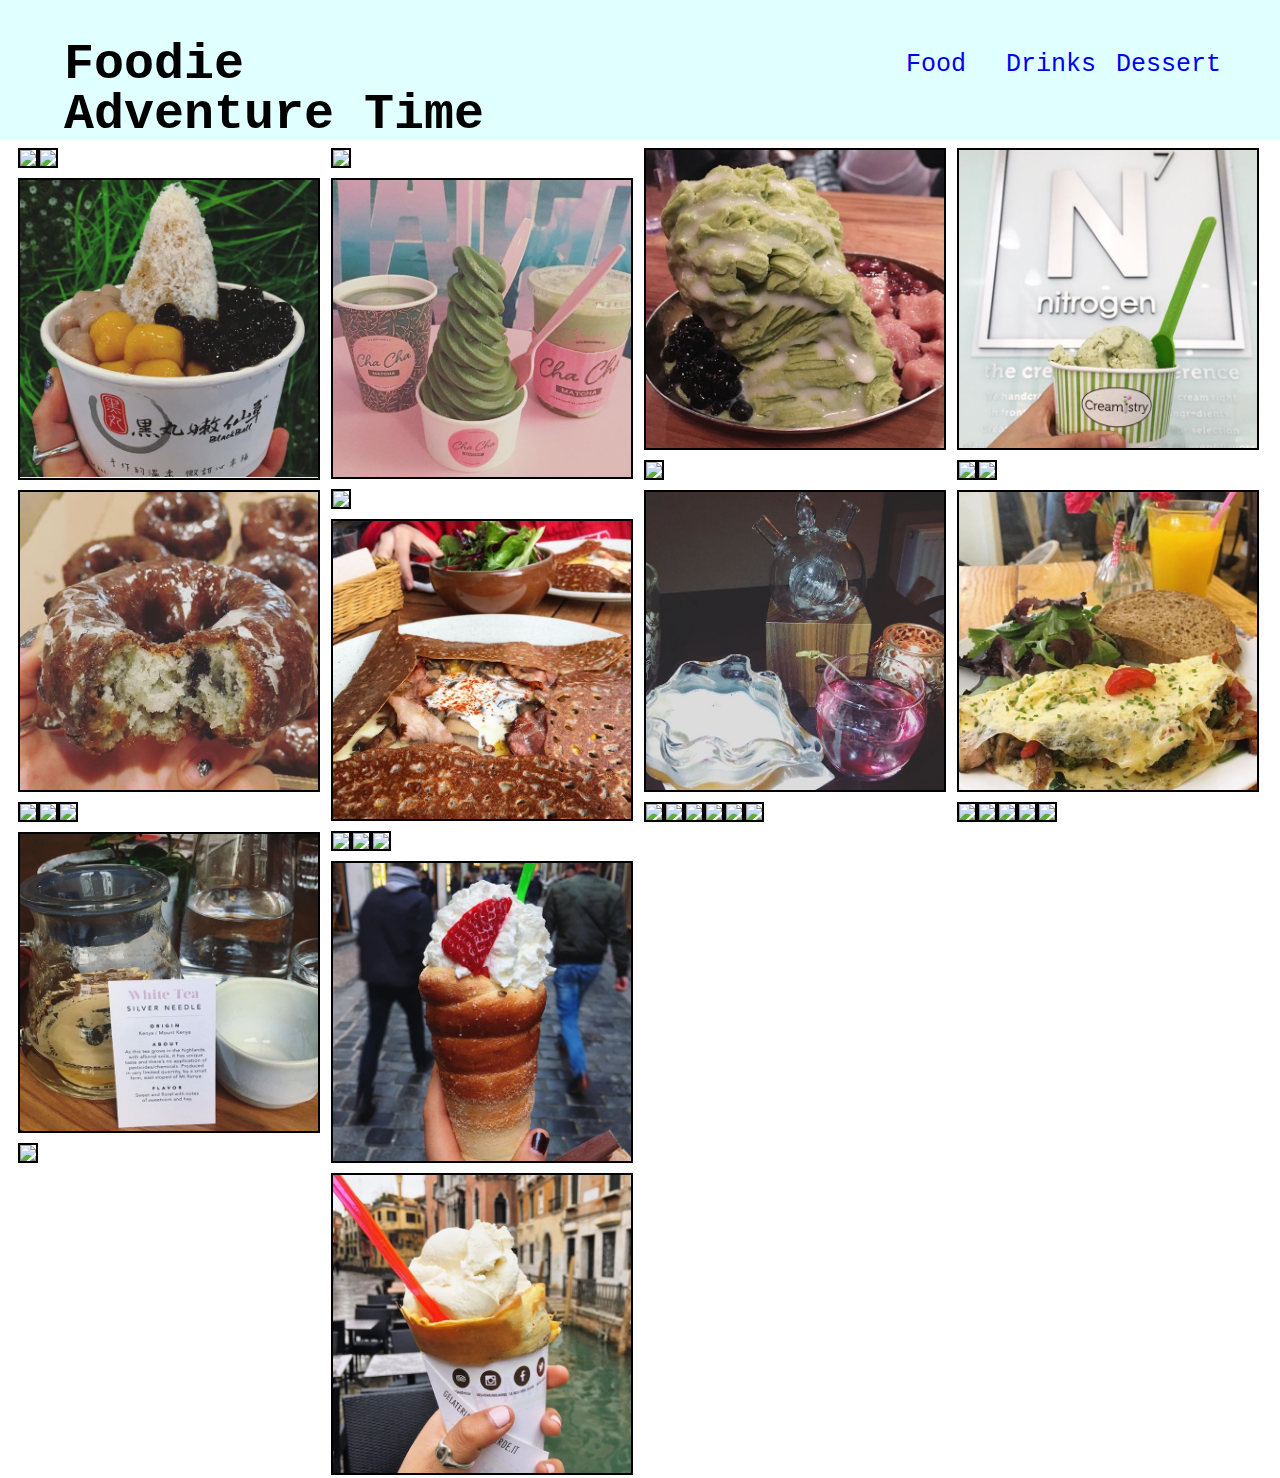
==== Midterm_01/index.html @ b737c0ab "midterm" ====
<!DOCTYPE html>
<html>
<head>
	<title>Foodie Adventure Time</title>
	<link rel="stylesheet" type="text/css" href="css/style.css">
</head>
<body>
<header>
	<nav class="clear-fix">
		<h1 id="logo">Foodie Adventure Time</h1>
		<ul id="main-nav">
			<li><a href="food.html">Food</a></li>
			<li><a href="drinks.html">Drinks</a></li>
			<li><a href="desserts.html">Dessert</a></li>
		</ul>
	</nav>
</header>

<div class="container-images">

<div class="row"> 
  <div class="column">
    <img src="img/matcha.jpg">
    <img src="img/berlin.jpg">
    <img src="img/black.jpg">
    <img src="img/blueberry.jpg">
    <img src="img/burger.jpg">
    <img src="img/cauldron.jpg">
    <img src="img/poke.jpg">
     <img src="img/white.jpg">
    <img src="img/wings.jpg">
  </div>
  <div class="column">
    <img src="img/nekter.jpg">
    <img src="img/chacha.jpg">
    <img src="img/cioppino.jpg">
    <img src="img/crepe.jpg">
    <img src="img/daikokuya.jpg">
    <img src="img/dole.jpg">
    <img src="img/cc.jpg">
    <img src="img/trdlo.jpg">
    <img src="img/venice.jpg">
  </div> 
  <div class="column">
    <img src="img/grace.jpg">
    <img src="img/greecologies.jpg">
    <img src="img/hemingway.jpg">
    <img src="img/ladym.jpg">
    <img src="img/lemonade.jpg">
    <img src="img/linx.jpg">
    <img src="img/loop.jpg">
    <img src="img/zero.jpg">
    <img src="img/snooze.jpg">
  </div>
  <div class="column">
    <img src="img/nitrogen.jpg">
    <img src="img/rw.jpg">
    <img src="img/sangria.jpg">
    <img src="img/omelegg.jpg">
    <img src="img/pancake.jpg">
    <img src="img/pokpok.jpg">
    <img src="img/roasting.jpg">
    <img src="img/salt.jpg">
    <img src="img/baguette.jpg">
  </div>
  </div>
</div>


</body>
</html>
---- Midterm_01/css/style.css ----
/* universal selector, apply this to everything on the page and get rid of the default margins and padding*/
* {
	margin:0;
	padding:0;
}

header {
	width:100%;
	height: 100px;
	background-color: #E0FFFF;
	font-family: "Courier New";
	font-size:25px;
	padding-top:40px;
}

header nav {
	width: 90%;
	height:50%;
	margin: 0 auto;
}


/* Create four equal columns that floats next to each other */
.container-images {
	max-width: 100%;
	margin: auto; 
}
.column {
    float: left;
    width: 23.50009%;
    padding-right: .6%;
    padding-left:.6%;
    margin-bottom: 1px;

}

.column img {
    margin-top: 10px;
    width: 100%;
    height: auto;
    outline-style: solid;
    outline-color: black;
    outline-width: 2px; 

}
.container {
	position: relative;
	width:100%;
}

.baguette_polaroid{
	/*margin-left: 100px;*/
}
.row{
	margin-left:1%;
	/*margin-right:2%;*/
	position: absolute;
}
/* Clear floats after the columns */
.row:after {
    content: "";
    display: table;
    clear: both;
    position: absolute;
}

/*whenever we float, we need to apply this clearfix to the parent/wrapper/container element*/
.clear-fix::after {
	content: '';
	display: block;
	clear: both;
}

#logo {
	max-width: 40%;
	float: left;
	line-height: 50px;
}
	
#logo a {
	text-decoration: none;
}

#main-nav{
	max-width: 60%;
	float: right;
	list-style-type: none;
	line-height: 50px;
}

#main-nav li {
	display: inline-block;
	width: 100px;
	text-align: center;
}

#main-nav a {
	display: block;
	text-decoration: none;
	transition: all 500ms ease-in-out;
}

#main-nav a:hover {
	background-color: black;
	color:white;
}
.polaroid {
    position: relative;
    width: 100%;
    display: inline-block;
    margin-right: 30px;
   	    
}

.polaroid img {
    width:96%;
    height:auto;
    border: 10px solid #F8F8FF;
    outline-style: solid;
    outline-color: black;
    outline-width: 2px; 
    border-bottom: 100px solid #F8F8FF;

}
.thumb {
	position: relative;
}

.text{
	width:100%;
	/*height:100px;*/
	position:relative;
	/*z-index: 10000;*/
	text-align:center;
	/*margin-right: 20px;*/
	margin-left:5px;
}

.polaroid p { 
    position: absolute;
    text-align: center;
    /*top: 210px;*/
    /*right: 300px;*/
    width: 100%;
    bottom: 15px;
    font: 400 15px 'Courier New';
    color: black;
    /*margin-left: 10px;*/

}

/* Responsive layout - makes a two column-layout instead of four columns */
@media (max-width: 800px) {
    .column {
        width: 50%;
    }
}

/* Responsive layout - makes the two columns stack on top of each other instead of next to each other */
@media (max-width: 600px) {
    .column {
        width: 100%;
   }
/*tablet*/
@media screen and (min-width: 768x) and (max-width: 1024px) {
	#logo {
		clear: both;
		max-width: 100%;
		width: 100%;
		text-align: center;
	}
}
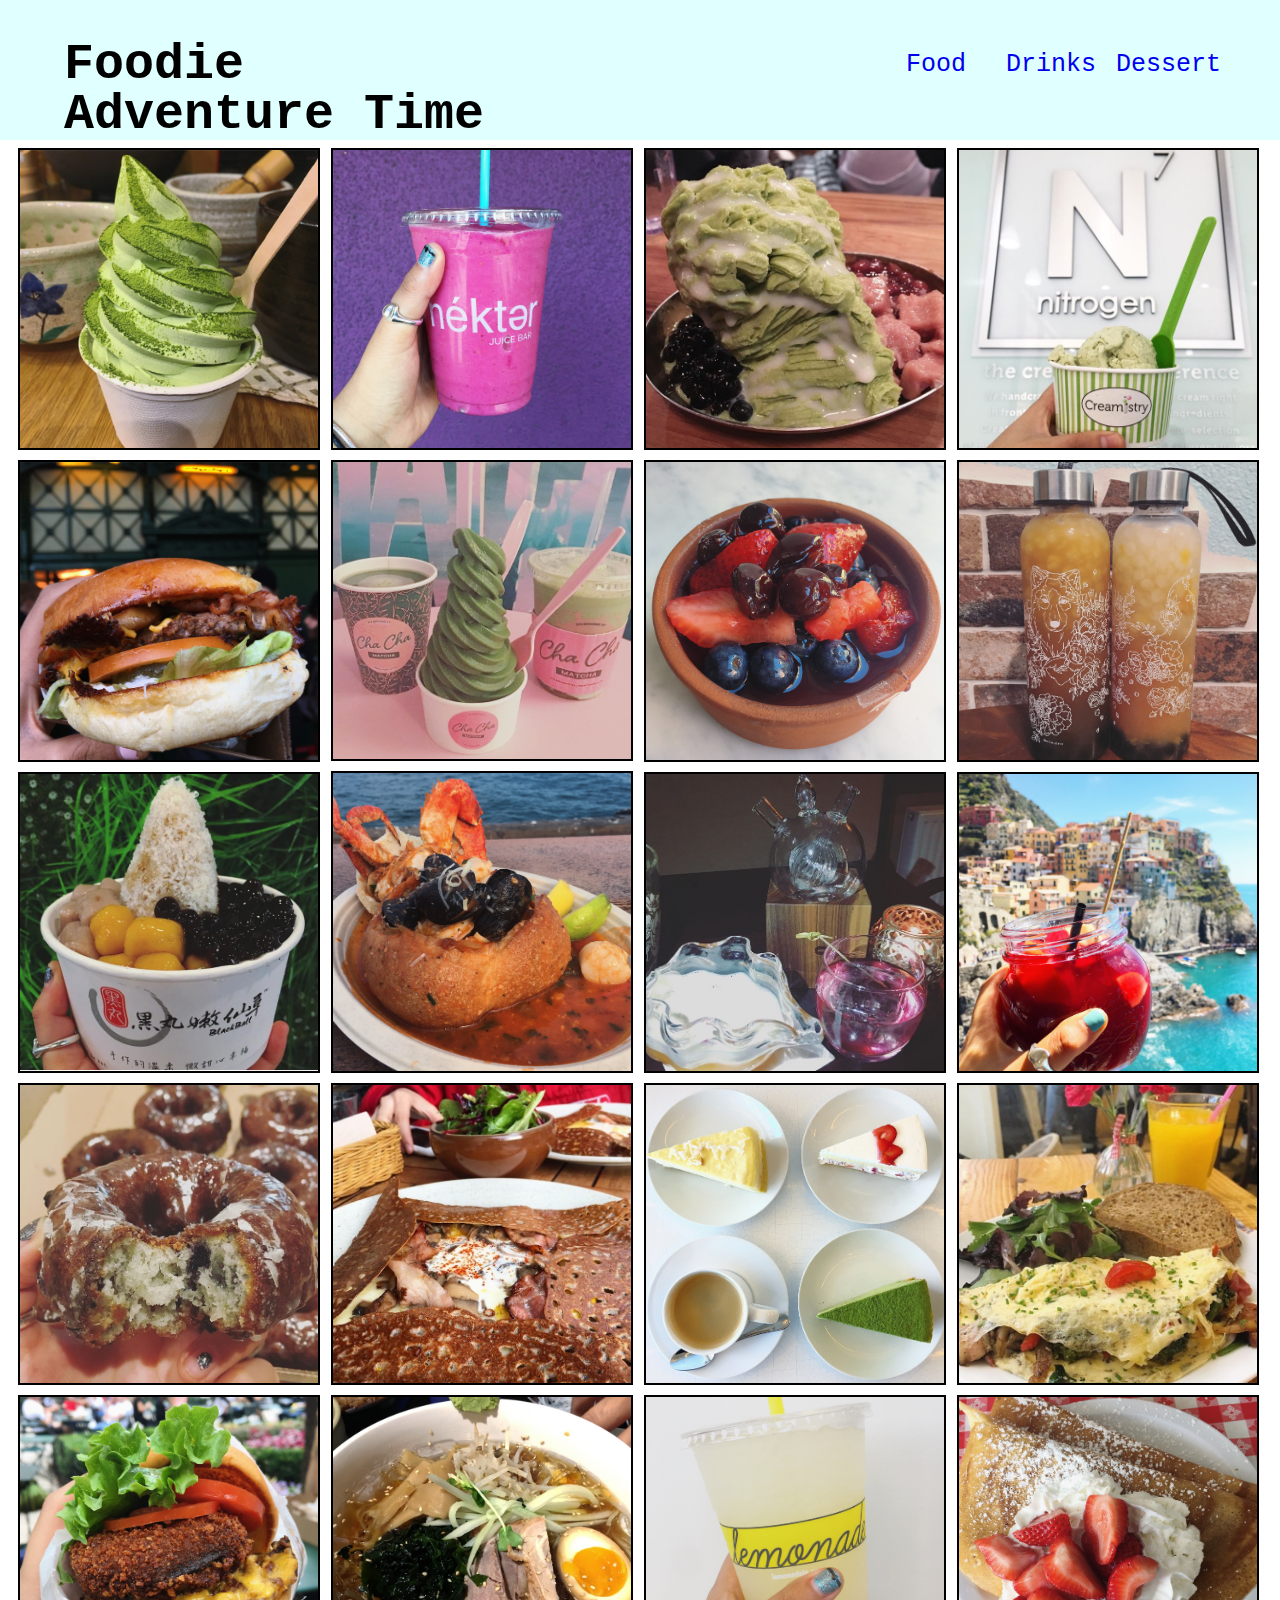
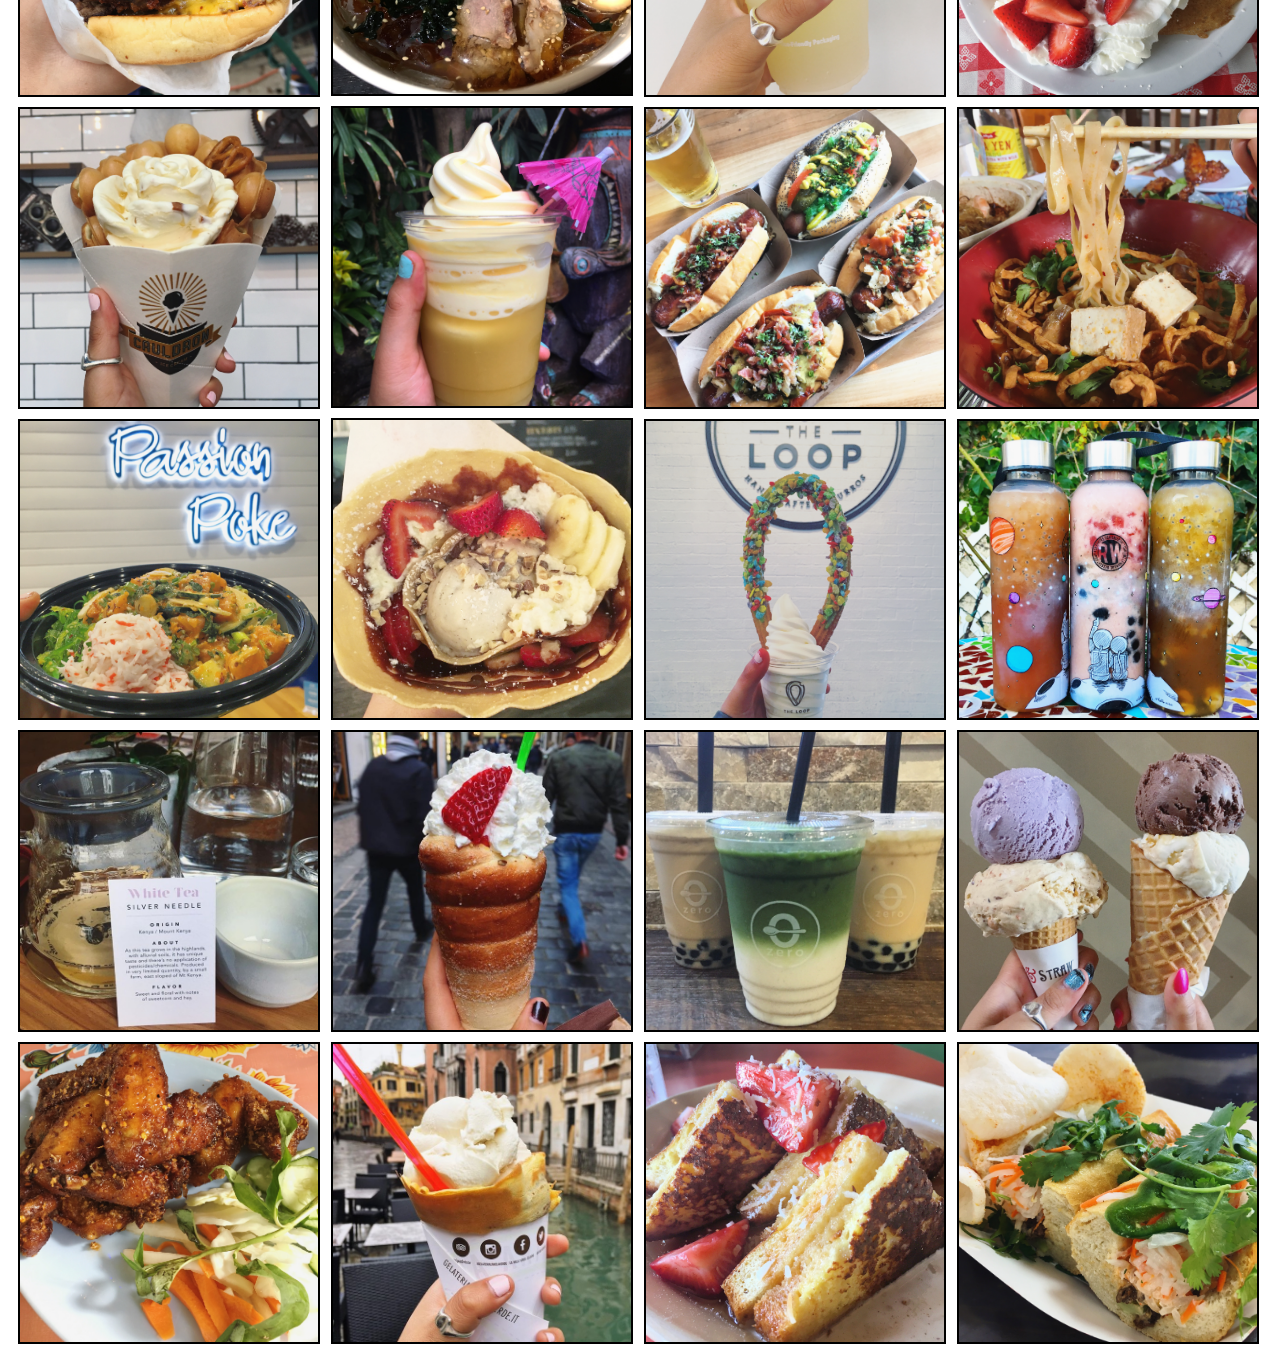
==== commit 88c90fc9: "javascript" ====
--- a/Midterm_01/index.html
+++ b/Midterm_01/index.html
@@ -1,71 +1,86 @@
 <!DOCTYPE html>
 <html>
 <head>
-	<title>Foodie Adventure Time</title>
-	<link rel="stylesheet" type="text/css" href="css/style.css">
+  <title>Foodie Adventure Time</title>
+  <link rel="stylesheet" type="text/css" href="css/style.css">
+  <script type="text/javascript" src="https://cdnjs.cloudflare.com/ajax/libs/jquery/3.2.1/jquery.min.js"></script>
+  <script type="text/javascript">
+    $(document).ready(function() {
+      $('img').each(function() {
+        $(this).bind("click", function() {
+          if($(this).css("outlineColor") === 'rgb(0, 0, 0)') {
+            $(this).css("outlineColor", "#f92fbe");
+            $(this).css("outlineWidth", "5px");
+          } else {
+            $(this).css("outlineColor", "black");
+            $(this).css("outlineWidth", "2px");
+          }
+        })
+      })
+    })
+  </script>
 </head>
 <body>
 <header>
-	<nav class="clear-fix">
-		<h1 id="logo">Foodie Adventure Time</h1>
-		<ul id="main-nav">
-			<li><a href="food.html">Food</a></li>
-			<li><a href="drinks.html">Drinks</a></li>
-			<li><a href="desserts.html">Dessert</a></li>
-		</ul>
-	</nav>
+  <nav class="clear-fix">
+    <h1 id="logo">Foodie Adventure Time</h1>
+    <ul id="main-nav">
+      <li><a href="food.html">Food</a></li>
+      <li><a href="drinks.html">Drinks</a></li>
+      <li><a href="desserts.html">Dessert</a></li>
+    </ul>
+  </nav>
 </header>
 
 <div class="container-images">
 
 <div class="row"> 
   <div class="column">
-    <img src="img/matcha.jpg">
-    <img src="img/berlin.jpg">
+    <img src="img/matcha.JPG">
+    <img src="img/berlin.JPG">
     <img src="img/black.jpg">
     <img src="img/blueberry.jpg">
-    <img src="img/burger.jpg">
-    <img src="img/cauldron.jpg">
-    <img src="img/poke.jpg">
+    <img src="img/burger.JPG">
+    <img src="img/cauldron.JPG">
+    <img src="img/poke.JPG">
      <img src="img/white.jpg">
-    <img src="img/wings.jpg">
+    <img src="img/wings.JPG">
   </div>
   <div class="column">
-    <img src="img/nekter.jpg">
+    <img src="img/nekter.JPG">
     <img src="img/chacha.jpg">
-    <img src="img/cioppino.jpg">
+    <img src="img/cioppino.JPG">
     <img src="img/crepe.jpg">
-    <img src="img/daikokuya.jpg">
-    <img src="img/dole.jpg">
-    <img src="img/cc.jpg">
+    <img src="img/daikokuya.JPG">
+    <img src="img/dole.JPG">
+    <img src="img/cc.JPG">
     <img src="img/trdlo.jpg">
     <img src="img/venice.jpg">
   </div> 
   <div class="column">
     <img src="img/grace.jpg">
-    <img src="img/greecologies.jpg">
+    <img src="img/greecologies.JPG">
     <img src="img/hemingway.jpg">
-    <img src="img/ladym.jpg">
-    <img src="img/lemonade.jpg">
-    <img src="img/linx.jpg">
-    <img src="img/loop.jpg">
-    <img src="img/zero.jpg">
-    <img src="img/snooze.jpg">
+    <img src="img/ladym.JPG">
+    <img src="img/lemonade.JPG">
+    <img src="img/linx.JPG">
+    <img src="img/loop.JPG">
+    <img src="img/zero.JPG">
+    <img src="img/snooze.JPG">
   </div>
   <div class="column">
     <img src="img/nitrogen.jpg">
-    <img src="img/rw.jpg">
-    <img src="img/sangria.jpg">
+    <img src="img/rw.JPG">
+    <img src="img/sangria.JPG">
     <img src="img/omelegg.jpg">
-    <img src="img/pancake.jpg">
-    <img src="img/pokpok.jpg">
-    <img src="img/roasting.jpg">
-    <img src="img/salt.jpg">
-    <img src="img/baguette.jpg">
+    <img src="img/pancake.JPG">
+    <img src="img/pokpok.JPG">
+    <img src="img/roasting.JPG">
+    <img src="img/salt.JPG">
+    <img src="img/baguette.JPG">
   </div>
   </div>
 </div>
 
-
 </body>
 </html>
